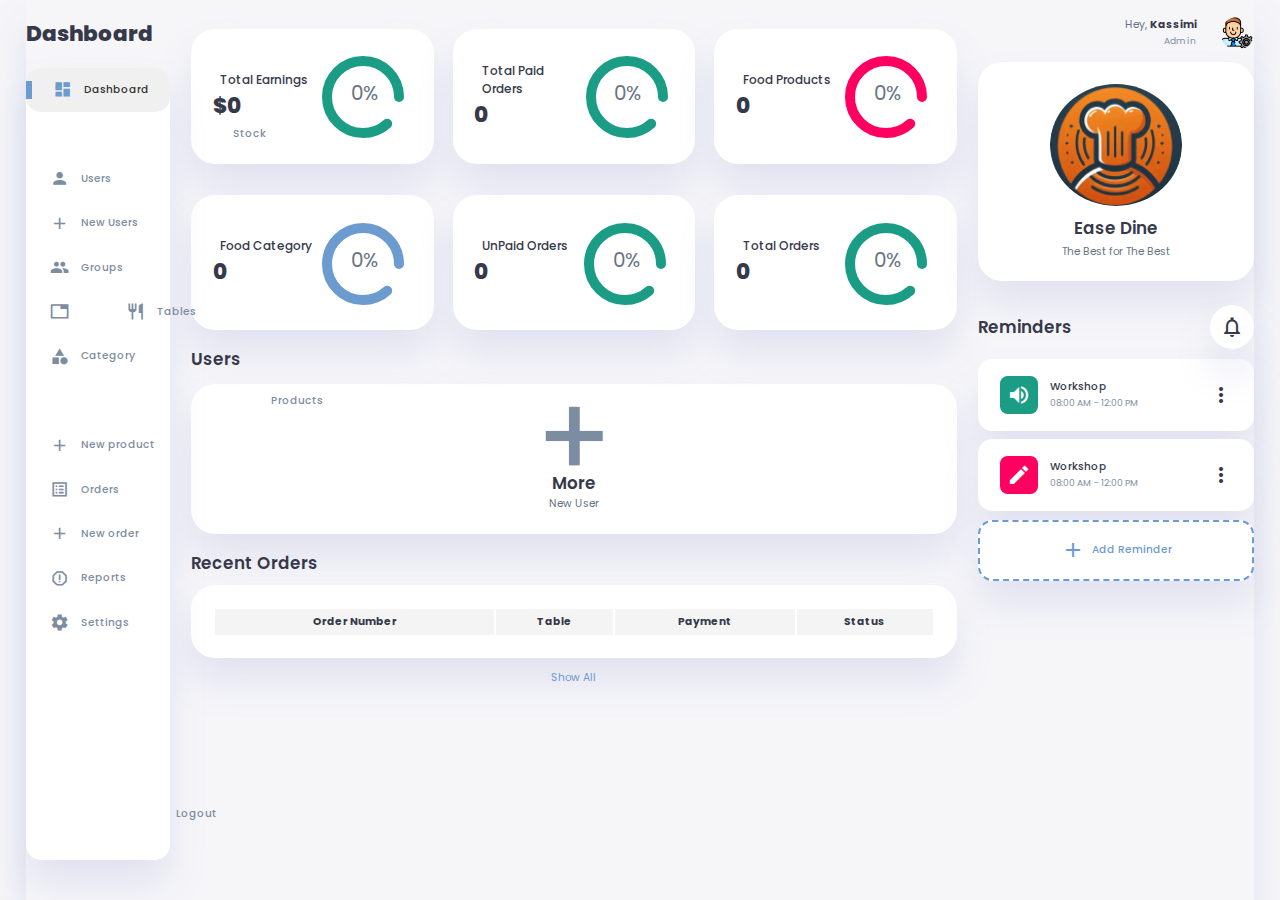
==== App/web/views/Dashboard/index.html @ 8036a4b0 "PFA 2024" ====
<!DOCTYPE html>
<html lang="en">

<head>
    <meta charset="UTF-8">
    <meta name="viewport" content="width=device-width, initial-scale=1.0">
    <link href="https://fonts.googleapis.com/icon?family=Material+Icons+Sharp" rel="stylesheet">
    <link rel="stylesheet" href="../../assets/styles/style.css"> 
    <link rel="stylesheet" href="../../assets/styles/mang_style.css">
    <title>Ease Dine</title>
    <link rel="icon" href="../web/images/logo.ico">
    
</head>

<body>

    <div class="container">
        <!-- Sidebar Section -->
        <aside>
            <div class="toggle">
                <h1>Dashboard</h1>
                <div class="close" id="close-btn" >
                    <span class="material-icons-sharp" >
                        close
                    </span>
                </div>
            </div>

            <div class="sidebar">
                <a href="../Dashboard/index.html" class="active">
                    <span class="material-icons-sharp">
                        dashboard
                    </span>
                    <h3>Dashboard</h3>
                </a>
                <a href="../stock/stock.html">
                    <span class="material-icons-sharp">
                        inventory
                    </span>
                    <h3>Stock</h3>
                </a>
                <a href="../users/users.html">
                    <span class="material-icons-sharp">
                        person
                    </span>
                    <h3>Users</h3>
                </a>
                <a href="../users/adduser.html">
                    <span class="material-icons-sharp">
                        add
                    </span>
                    <h3>New Users</h3>
                </a>
                <a href="../groups/group.html">
                    <span class="material-icons-sharp">group</span>
                    <h3>Groups</h3>
                </a>
                <a href="../Tables/tables.html">
                    <span class="material-icons-sharp">
                        table_restaurant
                    </span>
                    <h3>Tables</h3>
                </a>
                <a href="../categorys/category.html" >
                    <span class="material-icons-sharp">
                        category
                    </span>
                    <h3>Category</h3>
                </a>
                <a href="../products/products.html">
                    <span class="material-icons-sharp">
                        inventory_2
                    </span>
                    <h3>Products</h3>
                </a>
                <a href="../products/addproduct.html" >
                    <span class="material-icons-sharp">
                        add
                    </span>
                    <h3>New product</h3>
                </a>
                <a href="../Orders/orders.html" id="orders-link" >
                    <span class="material-icons-sharp">
                        list_alt
                    </span>
                    <h3>Orders</h3>
                    <span class="message-count" id="order-count" style="display: none;"></span>
                </a>
                
                <script>
                    document.addEventListener('DOMContentLoaded', function () {
                        updateOrderCount();
                    });
                
                    async function updateOrderCount() {
                        try {
                            const response = await eel.fetch_orders_status()();
                            console.log('Fetched orders:', response); 
                            const orderCount = response.length;
                
                            console.log('Order count:', orderCount);
                
                            const orderCountElement = document.getElementById('order-count');
                            
                            if (orderCount > 0) {
                                orderCountElement.textContent = orderCount;
                                orderCountElement.style.display = 'inline-block'; 
                            } else {
                                orderCountElement.style.display = 'none'; 
                            }
                        } catch (error) {
                            console.error('Error updating order count:', error);
                        }
                    }
                </script>               
                
                <a href="../Orders/addorder.html" >
                    <span class="material-icons-sharp">
                        add
                    </span>
                    <h3>New order</h3>
                </a>
                <a href="../Raports/report.html">
                    <span class="material-icons-sharp">
                        report_gmailerrorred
                    </span>
                    <h3>Reports</h3>
                </a>
                <a href="../Settings/settings.html">
                    <span class="material-icons-sharp">
                        settings
                    </span>
                    <h3>Settings</h3>
                </a>

                <a href="../../login.html">
                    <span class="material-icons-sharp">
                        logout
                    </span>
                    <h3>Logout</h3>
                </a>
            </div>
        </aside>
        <!-- End of Sidebar Section -->

        <!-- Main Content -->
        <main>

            <!-- Analyses -->
            <div class="analyse">
                <div class="sales">
                    <div class="status">
                        <div class="info">
                            <h3>Total Earnings</h3>
                            <h1 id="totalEarnings">$0</h1>
                        </div>
                        <div class="progresss">
                            <svg>
                                <circle id="earningsCircle" cx="38" cy="38" r="36"></circle>
                            </svg>
                            <div class="percentage">
                                <p id="earningsPercentage">0%</p>
                            </div>
                        </div>
                    </div>
                </div>
                
                <div class="sales">
                    <div class="status">
                        <div class="info">
                            <h3>Total Paid Orders</h3>
                            <h1 id="totalPaidOrders">0</h1>
                        </div>
                        <div class="progresss">
                            <svg>
                                <circle id="paidOrdersCircle" cx="38" cy="38" r="36"></circle>
                            </svg>
                            <div class="percentage">
                                <p id="paidOrdersPercentage">0%</p>
                            </div>
                        </div>
                    </div>
                </div>
                <div class="visits">
                    <div class="status">
                        <div class="info">
                            <h3>Food Products</h3>
                            <h1 id="totalFoodProducts">0</h1>
                        </div>
                        <div class="progresss">
                            <svg>
                                <circle id="foodProductsCircle" cx="38" cy="38" r="36"></circle>
                            </svg>
                            <div class="percentage">
                                <p id="foodProductsPercentage">0%</p>
                            </div>
                        </div>
                    </div>
                </div>
                <div class="searches">
                    <div class="status">
                        <div class="info">
                            <h3>Food Category</h3>
                            <h1 id="totalFoodCategory">0</h1>
                        </div>
                        <div class="progresss">
                            <svg>
                                <circle id="foodCategoryCircle" cx="38" cy="38" r="36"></circle>
                            </svg>
                            <div class="percentage">
                                <p id="foodCategoryPercentage">0%</p>
                            </div>
                        </div>
                    </div>
                </div>
                <div class="sales">
                    <div class="status">
                        <div class="info">
                            <h3>UnPaid Orders</h3>
                            <h1 id="totalUnPaidOrders">0</h1>
                        </div>
                        <div class="progresss">
                            <svg>
                                <circle id="unpaidOrdersCircle" cx="38" cy="38" r="36"></circle>
                            </svg>
                            <div class="percentage">
                                <p id="unpaidOrdersPercentage">0%</p>
                            </div>
                        </div>
                    </div>
                </div>
                <div class="sales">
                    <div class="status">
                        <div class="info">
                            <h3>Total Orders</h3>
                            <h1 id="totalOrders">0</h1>
                        </div>
                        <div class="progresss">
                            <svg>
                                <circle id="totalOrdersCircle" cx="38" cy="38" r="36"></circle>
                            </svg>
                            <div class="percentage">
                                <p id="totalOrdersPercentage">0%</p>
                            </div>
                        </div>
                    </div>
                </div>
            </div>

            <!-- End of Analyses -->

            <!-- New Users Section -->
            <div class="new-users">
                <h2>Users</h2>
                <div class="user-list">
                    <!-- Users will be dynamically inserted here -->
                    <div class="user">
                        <a href="../users/adduser.html">
                            <img src="../../images/plus.png" alt="Add more users">
                        </a>
                        <h2>More</h2>
                        <p>New User</p>
                    </div>
                </div>
            </div>
            <!-- End of New Users Section -->
            
            <!-- Recent Orders Table -->
            <div class="recent-orders">
                <h2>Recent Orders</h2>
                <table class="manage-users-container">
                    <thead>
                        <tr>
                            <th>Order Number</th>
                            <th>Table</th>
                            <th>Payment</th>
                            <th>Status</th>
                        </tr>
                    </thead>
                    <tbody id="order-data">
                        <!-- Order data will be inserted here -->
                    </tbody>
                </table>
                </table>
                <a href="../Orders/orders.html">Show All</a>
            </div>
            <!-- End of Recent Orders -->

        </main>
        <!-- End of Main Content -->

        <!-- Right Section -->
        <div class="right-section">
            <div class="nav">
                

                <div class="profile">
                    <div class="info">
                        <p>Hey, <b>Kassimi</b></p>
                        <small class="text-muted">Admin</small>
                    </div>
                    <div class="profile-photo">
                        <img src="../../images/administrateur.png" alt="Admin profile picture">
                    </div>
                </div>

            </div>
            <!-- End of Nav -->

            <div class="user-profile">
                <div class="logo">
                    <img src="../../images/-1cbf38203acc415288c07dd08199e82e-1@2x.png" alt="Company logo">
                    <h2>Ease Dine</h2>
                    <p>The Best for The Best</p>
                </div>
            </div>

            <div class="reminders">
                <div class="header">
                    <h2>Reminders</h2>
                    <span class="material-icons-sharp">
                        notifications_none
                    </span>
                </div>

                <div class="notification">
                    <div class="icon">
                        <span class="material-icons-sharp">
                            volume_up
                        </span>
                    </div>
                    <div class="content">
                        <div class="info">
                            <h3>Workshop</h3>
                            <small class="text-muted">
                                08:00 AM - 12:00 PM
                            </small>
                        </div>
                        <span class="material-icons-sharp">
                            more_vert
                        </span>
                    </div>
                </div>

                <div class="notification deactive">
                    <div class="icon">
                        <span class="material-icons-sharp">
                            edit
                        </span>
                    </div>
                    <div class="content">
                        <div class="info">
                            <h3>Workshop</h3>
                            <small class="text-muted">
                                08:00 AM - 12:00 PM
                            </small>
                        </div>
                        <span class="material-icons-sharp">
                            more_vert
                        </span>
                    </div>
                </div>

                <div class="notification add-reminder">
                    <div>
                        <span class="material-icons-sharp">
                            add
                        </span>
                        <h3>Add Reminder</h3>
                    </div>
                </div>

            </div>

        </div>
        <!-- End of Right Section -->

    </div> <!-- End of container -->

    <script type="text/javascript" src="/eel.js"></script>
    <script src="../../assets/scripts/dashboard.js"></script>

</body>

</html>
---- App/web/assets/styles/style.css ----
@import url('https://fonts.googleapis.com/css2?family=Poppins:wght@300;400;500;600;700;800&display=swap');

:root{
    --color-primary: #6C9BCF;
    --color-danger: #FF0060;
    --color-success: #1B9C85;
    --color-warning: #F7D060;
    --color-white: #fff;
    --color-info-dark: #7d8da1;
    --color-dark: #363949;
    --color-light: rgba(132, 139, 200, 0.18);
    --color-dark-variant: #677483;
    --color-background: #f6f6f9;

    --card-border-radius: 2rem;
    --border-radius-1: 0.4rem;
    --border-radius-2: 1.2rem;

    --card-padding: 1.8rem;
    --padding-1: 1.2rem;

    --box-shadow: 0 2rem 3rem var(--color-light);
}

.dark-mode-variables{
    --color-background: #181a1e;
    --color-white: #202528;
    --color-dark: #edeffd;
    --color-dark-variant: #a3bdcc;
    --color-light: rgba(0, 0, 0, 0.4);
    --box-shadow: 0 2rem 3rem var(--color-light);
}

*{
    margin: 0;
    padding: 0;
    outline: 0;
    appearance: 0;
    border: 0;
    text-decoration: none;
    box-sizing: border-box;
}

html{
    font-size: 12px;
}

body{
    width: 100vw;
    height: 100vh;
    font-family: 'Poppins', sans-serif;
    font-size: 0.88rem;
    user-select: none;
    overflow-x: hidden;
    color: var(--color-dark);
    background-color: var(--color-background);
}

a{
    color: var(--color-dark);
}

img{
    display: block;
    width: 100%;
    object-fit: cover;
}

h1{
    font-weight: 800;
    font-size: 1.3rem;
    
}

h2{
    font-weight: 600;
    font-size: 1.4rem;
    right: 2rem;
}

h3{
    font-weight: 500;
    font-size: 0.87rem;
}

small{
    font-size: 0.76rem;
}

p{
    color: var(--color-dark-variant);
}

b{
    color: var(--color-dark);
}

.text-muted{
    color: var(--color-info-dark);
}

.primary{
    color: var(--color-primary);
}

.danger{
    color: var(--color-danger);
    right: 3rem;
}

.success{
    color: var(--color-success);
}

.warning{
    color: var(--color-warning);
}

.container{
    display: grid;
    width: 96%;
    margin: 0 auto;
    gap: 1.8rem;
    grid-template-columns: 12rem auto 23rem;
}

aside{
    height: 100vh;
}

aside .toggle{
    display: flex;
    align-items: center;
    justify-content: space-between;
    margin-top: 1.4rem;
    bottom: 5rem;
}

aside .toggle .logo{
    display: flex;
    gap: 0.5rem;
}
.analyse {
    display: flex;
    justify-content: space-between;
    flex-wrap: wrap;
}


.info h1, .info h3 {
    margin: 0;
}
.progresss {
    display: flex;
    align-items: center;
}
.progresss svg {
    width: 76px;
    height: 76px;
}
.progresss circle {
    fill: none;
    stroke-width: 4;
    stroke: #00aaff;
    stroke-dasharray: 226;
    stroke-dashoffset: 0;
    transition: stroke-dashoffset 1s ease-out;
}
.percentage p {
    margin: 0;
    font-size: 20px;
}


aside .toggle .close{
    padding-right: 1rem;
    display: none;
}

aside .sidebar{
    display: flex;
    flex-direction: column;
    background-color: var(--color-white);
    box-shadow: var(--box-shadow);
    border-radius: 15px;
    height: 88vh;
    position: relative;
    top: 1.5rem;
    transition: all 0.3s ease;
}

aside .sidebar:hover{
    box-shadow: none;
}

aside .sidebar a{
    display: flex;
    align-items: center;
    color: var(--color-info-dark);
    height: 3.7rem;
    gap: 1rem;
    position: relative;
    margin-left: 2rem;
    transition: all 0.3s ease;
}

aside .sidebar a span{
    font-size: 1.6rem;
    transition: all 0.3s ease;
}

aside .sidebar a:last-child{
    position: absolute;
    bottom: 2rem;
    width: 100%;
}

.sidebar a.active {
    background-color: #f0f0f0;
    color: #333;
    width: 100%;
    margin-left: 0;
    border-radius: 15px;
}


aside .sidebar a.active::before{
    content: '';
    width: 6px;
    height: 18px;
    background-color: var(--color-primary);
    
}

aside .sidebar a.active span{
    color: var(--color-primary);
    margin-left: calc(1rem - 3px);
    
}

aside .sidebar a:hover{
    color: var(--color-primary);
}

aside .sidebar a:hover span{
    margin-left: 0.6rem;
}

aside .sidebar .message-count{
    background-color: var(--color-danger);
    padding: 2px 6px;
    color: var(--color-white);
    font-size: 11px;
    border-radius: var(--border-radius-1);
}

main{
    margin-top: 1.4rem;
}

main .analyse{
    display: grid;
    grid-template-columns: repeat(3, 1fr);
    gap: 1.6rem;
}

main .analyse > div{
    background-color: var(--color-white);
    padding: var(--card-padding);
    border-radius: var(--card-border-radius);
    margin-top: 1rem;
    box-shadow: var(--box-shadow);
    cursor: pointer;
    transition: all 0.3s ease;
}

main .analyse > div:hover{
    box-shadow: none;
}

main .analyse > div .status{
    display: flex;
    align-items: center;
    justify-content: space-between;
}

main .analyse h3{
    margin-left: 0.6rem;
    font-size: 1rem;
}

main .analyse .progresss{
    position: relative;
    width: 92px;
    height: 92px;
    border-radius: 50%;
}

main .analyse svg{
    width: 7rem;
    height: 7rem;
}

main .analyse svg circle{
    fill: none;
    stroke-width: 10;
    stroke-linecap: round;
    transform: translate(5px, 5px);
}

main .analyse .sales svg circle{
    stroke: var(--color-success);
    stroke-dashoffset: -30;
    stroke-dasharray: 200;
}

main .analyse .visits svg circle{
    stroke: var(--color-danger);
    stroke-dashoffset: -30;
    stroke-dasharray: 200;
}

main .analyse .searches svg circle{
    stroke: var(--color-primary);
    stroke-dashoffset: -30;
    stroke-dasharray: 200;
}

main .analyse .progresss .percentage{
    position: absolute;
    top: -3px;
    left: -1px;
    display: flex;
    align-items: center;
    justify-content: center;
    height: 100%;
    width: 100%;
}

main .new-users{
    margin-top: 1.3rem;
}

main .new-users .user-list{
    background-color: var(--color-white);
    padding: var(--card-padding);
    border-radius: var(--card-border-radius);
    margin-top: 1rem;
    box-shadow: var(--box-shadow);
    display: flex;
    justify-content: space-around;
    flex-wrap: wrap;
    gap: 1.4rem;
    cursor: pointer;
    transition: all 0.3s ease;
}

main .new-users .user-list:hover{
    box-shadow: none;
}

main .new-users .user-list .user{
    display: flex;
    flex-direction: column;
    align-items: center;
    justify-content: center;
}

main .new-users .user-list .user img{
    width: 5rem;
    height: 5rem;
    margin-bottom: 0.4rem;
    border-radius: 50%;
}

main .recent-orders{
    margin-top: 1.3rem;
}

main .recent-orders h2{
    margin-bottom: 0.8rem;
}

main .recent-orders table{
    background-color: var(--color-white);
    width: 100%;
    padding: var(--card-padding);
    text-align: center;
    box-shadow: var(--box-shadow);
    border-radius: var(--card-border-radius);
    transition: all 0.3s ease;
}

main .recent-orders table:hover{
    box-shadow: none;
}

main table tbody td{
    height: 2.8rem;
    border-bottom: 1px solid var(--color-light);
    color: var(--color-dark-variant);
}

main table tbody tr:last-child td{
    border: none;
}

main .recent-orders a{
    text-align: center;
    display: block;
    margin: 1rem auto;
    color: var(--color-primary);
}

.right-section{
    margin-top: 1.4rem;
}

.right-section .nav{
    display: flex;
    justify-content: end;
    gap: 2rem;
}

.right-section .nav button{
    display: none;
}

.right-section .dark-mode{
    background-color: var(--color-light);
    display: flex;
    justify-content: space-between;
    align-items: center;
    height: 1.6rem;
    width: 4.2rem;
    cursor: pointer;
    border-radius: var(--border-radius-1);
}

.right-section .dark-mode span{
    font-size: 1.2rem;
    width: 50%;
    height: 100%;
    display: flex;
    align-items: center;
    justify-content: center;
}

.right-section .dark-mode span.active{
    background-color: var(--color-primary);
    color: white;
    border-radius: var(--border-radius-1);
}

.right-section .nav .profile{
    display: flex;
    gap: 2rem;
    text-align: right;
}

.right-section .nav .profile .profile-photo{
    width: 2.8rem;
    height: 2.8rem;
    border-radius: 50%;
    overflow: hidden;
}

.right-section .user-profile{
    display: flex;
    justify-content: center;
    text-align: center;
    margin-top: 1rem;
    background-color: var(--color-white);
    padding: var(--card-padding);
    border-radius: var(--card-border-radius);
    box-shadow: var(--box-shadow);
    cursor: pointer;
    transition: all 0.3s ease;
}

.right-section .user-profile:hover{
    box-shadow: none;
}

.right-section .user-profile img{
    width: 11rem;
    height: auto;
    margin-bottom: 0.8rem;
    border-radius: 50%;
}

.right-section .user-profile h2{
    margin-bottom: 0.2rem;
}

.right-section .reminders{
    margin-top: 2rem;
}

.right-section .reminders .header{
    display: flex;
    align-items: center;
    justify-content: space-between;
    margin-bottom: 0.8rem;
}

.right-section .reminders .header span{
    padding: 10px;
    box-shadow: var(--box-shadow);
    background-color: var(--color-white);
    border-radius: 50%;
}

.right-section .reminders .notification{
    background-color: var(--color-white);
    display: flex;
    align-items: center;
    gap: 1rem;
    margin-bottom: 0.7rem;
    padding: 1.4rem var(--card-padding);
    border-radius: var(--border-radius-2);
    box-shadow: var(--box-shadow);
    cursor: pointer;
    transition: all 0.3s ease;
}

.right-section .reminders .notification:hover{
    box-shadow: none;
}

.right-section .reminders .notification .content{
    display: flex;
    justify-content: space-between;
    align-items: center;
    margin: 0;
    width: 100%;
}

.right-section .reminders .notification .icon{
    padding: 0.6rem;
    color: var(--color-white);
    background-color: var(--color-success);
    border-radius: 20%;
    display: flex;
}

.right-section .reminders .notification.deactive .icon{
    background-color: var(--color-danger);
}

.right-section .reminders .add-reminder{
    background-color: var(--color-white);
    border: 2px dashed var(--color-primary);
    color: var(--color-primary);
    display: flex;
    align-items: center;
    justify-content: center;
    cursor: pointer;
}

.right-section .reminders .add-reminder:hover{
    background-color: var(--color-primary);
    color: white;
}

.right-section .reminders .add-reminder div{
    display: flex;
    align-items: center;
    gap: 0.6rem;
}

@media screen and (max-width: 1200px) {
    .container{
        width: 95%;
        grid-template-columns: 7rem auto 23rem;
    }

    aside .logo h2{
        display: none;
    }

    aside .sidebar h3{
        display: none;
    }

    aside .sidebar a{
        width: 5.6rem;
    }

    aside .sidebar a:last-child{
        position: relative;
        margin-top: 1.8rem;
    }

    main .analyse{
        grid-template-columns: 1fr;
        gap: 0;
    }

    main .new-users .user-list .user{
        flex-basis: 40%;
    }

    main .recent-orders {
        width: 94%;
        position: absolute;
        left: 50%;
        transform: translateX(-50%);
        margin: 2rem 0 0 0.8rem;
    }

    main .recent-orders table{
        width: 83vw;
    }

    main table thead tr th:last-child,
    main table thead tr th:first-child{
        display: none;
    }

    main table tbody tr td:last-child,
    main table tbody tr td:first-child{
        display: none;
    }

}

@media screen and (max-width: 768px) {
    .container{
        width: 100%;
        grid-template-columns: 1fr;
        padding: 0 var(--padding-1);
    }

    aside{
        position: fixed;
        background-color: var(--color-white);
        width: 15rem;
        z-index: 3;
        box-shadow: 1rem 3rem 4rem var(--color-light);
        height: 100vh;
        left: -100%;
        display: none;
        animation: showMenu 0.4s ease forwards;
    }

    @keyframes showMenu {
       to{
        left: 0;
       } 
    }

    aside .logo{
        margin-left: 1rem;
    }

    aside .logo h2{
        display: inline;
    }

    aside .sidebar h3{
        display: inline;
    }

    aside .sidebar a{
        width: 100%;
        height: 3.4rem;
    }

    aside .sidebar a:last-child{
        position: absolute;
        bottom: 5rem;
    }

    aside .toggle .close{
        display: inline-block;
        cursor: pointer;
    }

    main{
        margin-top: 8rem;
        padding: 0 1rem;
    }

    main .new-users .user-list .user{
        flex-basis: 35%;
    }

    main .recent-orders{
        position: relative;
        margin: 3rem 0 0 0;
        width: 100%;
    }

    main .recent-orders table{
        width: 100%;
        margin: 0;
    }

    .right-section{
        width: 94%;
        margin: 0 auto 4rem;
    }

    .right-section .nav{
        position: fixed;
        top: 0;
        left: 0;
        align-items: center;
        background-color: var(--color-white);
        padding: 0 var(--padding-1);
        height: 4.6rem;
        width: 100%;
        z-index: 2;
        box-shadow: 0 1rem 1rem var(--color-light);
        margin: 0;
    }

    .right-section .nav .dark-mode{
        width: 4.4rem;
        position: absolute;
        left: 66%;
    }

    .right-section .profile .info{
        display: none;
    }

    .right-section .nav button{
        display: inline-block;
        background-color: transparent;
        cursor: pointer;
        color: var(--color-dark);
        position: absolute;
        left: 1rem;
    }

    .right-section .nav button span{
        font-size: 2rem;
    }

}
---- App/web/assets/styles/mang_style.css ----
:root {
    --color-primary: #6C9BCF;
    --color-danger: #FF0060;
    --color-success: #1B9C85;
    --color-warning: #F7D060;
    --color-white: #fff;
    --color-info-dark: #7d8da1;
    --color-dark: #363949;
    --color-light: rgba(132, 139, 200, 0.18);
    --color-dark-variant: #677483;
    --color-background: #f6f6f9;
    --card-border-radius: 2rem;
    --border-radius-1: 0.4rem;
    --border-radius-2: 1.2rem;
    --card-padding: 1.8rem;
    --padding-1: 1.2rem;
    --box-shadow: 0 2rem 3rem var(--color-light);
}

.dark-mode-variables {
    --color-background: #181a1e;
    --color-white: #202528;
    --color-dark: #edeffd;
    --color-dark-variant: #a3bdcc;
    --color-light: rgba(0, 0, 0, 0.4);
    --box-shadow: 0 2rem 3rem var(--color-light);
}

* {
    margin: 0;
    padding: 0;
    outline: 0;
    appearance: 0;
    border: 0;
    text-decoration: none;
    box-sizing: border-box;
}

html {
    font-size: 12px;
}

body {
    width: 100vw;
    height: 100vh;
    font-family: 'Poppins', sans-serif;
    font-size: 0.88rem;
    user-select: none;
    overflow-x: hidden;
    color: var(--color-dark);
    background-color: var(--color-background);
}

a {
    color: var(--color-dark);
}

img {
    display: block;
    width: 100%;
    object-fit: cover;
}

h1 {
    font-weight: 800;
    font-size: 1.8rem;
}

h2 {
    font-weight: 600;
    font-size: 1.4rem;
    right: 2rem;
}

h3 {
    font-weight: 500;
    font-size: 0.87rem;
}

small {
    font-size: 0.76rem;
}

p {
    color: var(--color-dark-variant);
}

b {
    color: var(--color-dark);
}

.text-muted {
    color: var(--color-info-dark);
}

.primary {
    color: var(--color-primary);
}

.danger {
    color: var(--color-danger);
    right: 3rem;
}

.success {
    color: var(--color-success);
}

.warning {
    color: var(--color-warning);
}

.container {
    display: grid;
    width: 96%;
    margin: 0 auto;
    gap: 1.8rem;
    grid-template-columns: 12rem auto 23rem;
    box-shadow: var(--box-shadow);
}

.manage-users-container {
    width: 100%;
    max-width: 1000px;
    margin: 0 auto;
}

.manage-users-container h2 {
    text-align: center;
    margin-bottom: 20px;
}

.manage-users-container table {
    width: 100%;
    border-collapse: collapse;
    margin-bottom: 20px;
    background-color: var(--color-white);
    transition: all 0.3s ease;
    margin: 4rem 0px;
}

.manage-users-container th, .manage-users-container td {
    padding: 5px 0px;
    text-align: center;
}

.manage-users-container th {
    background-color: #f4f4f4;
}

.manage-users-container .actions {
    display: flex;
    justify-content: space-around;
}

.manage-users-container .actions button {
    padding: 5px 10px;
    border: none;
    border-radius: 4px;
    cursor: pointer;
}

.manage-users-container .actions .edit-btn {
    background-color: var(--color-primary);
    color: var(--color-white);
}

.manage-users-container .actions .delete-btn {
    background-color: var(--color-danger);
    color: var(--color-white);
}

.pagination {
    display: flex;
    justify-content: center;
    list-style-type: none;
    padding: 0;
}

.pagination li {
    margin: 0 5px;
}

.pagination a {
    text-decoration: none;
    padding: 5px 10px;
    border: 1px solid #ccc;
    color: #333;
    border-radius: 4px;
}

.form-container {
    display: flex;
    flex-wrap: wrap;
    justify-content: space-between;
    padding: 15px;
    background-color: #fff;
    box-shadow: 0 2px 4px rgba(0, 0, 0, 0.1);
    border-radius: 1.5rem;
    margin-top:1.4rem;
}

.form-left, .form-right {
    width: 100%;
    max-width: 48%;
    box-sizing: border-box;
}

.form-group {
    margin-bottom: 15px;
}

.form-group label {
    display: block;
    font-weight: bold;
    margin-bottom: 5px;
    color: #333;
}

.form-group input, .form-group textarea, .form-group select {
    width: 100%;
    padding: 10px;
    border: 1px solid #ccc;
    border-radius: 4px;
    box-sizing: border-box;
}

.form-group select {
    appearance: none;
    background: url('data:image/svg+xml;utf8,<svg fill="%23333" height="20" viewBox="0 0 24 24" width="20" xmlns="http://www.w3.org/2000/svg"><path d="M7 10l5 5 5-5z"/></svg>') no-repeat right 10px center;
    background-size: 16px 16px;
    padding-right: 30px;
}

.radio-group {
    display: flex;
    justify-content: space-between;
    align-items: center;
}

.radio-group input[type="radio"] {
    margin-right: 5px;
}

.radio-group label {
    margin-right: 15px;
}

.button-container {
    width: 100%;
    display: flex;
    justify-content: center;
    margin-top: 20px;
}

.submit-btn {
    padding: 10px 20px;
    background-color: #007bff;
    color: #fff;
    border: none;
    border-radius: 4px;
    cursor: pointer;
    transition: background-color 0.3s ease;
    text-align: center;
}

.submit-btn:hover {
    background-color: #0056b3;
}

.chart-container {
    width: 100%;
    margin: 0 auto;
    padding: 20px;
    background-color: var(--color-white);
    border-radius: 1.5rem;
    box-shadow: var(--box-shadow);
    margin-top: 2rem;
}
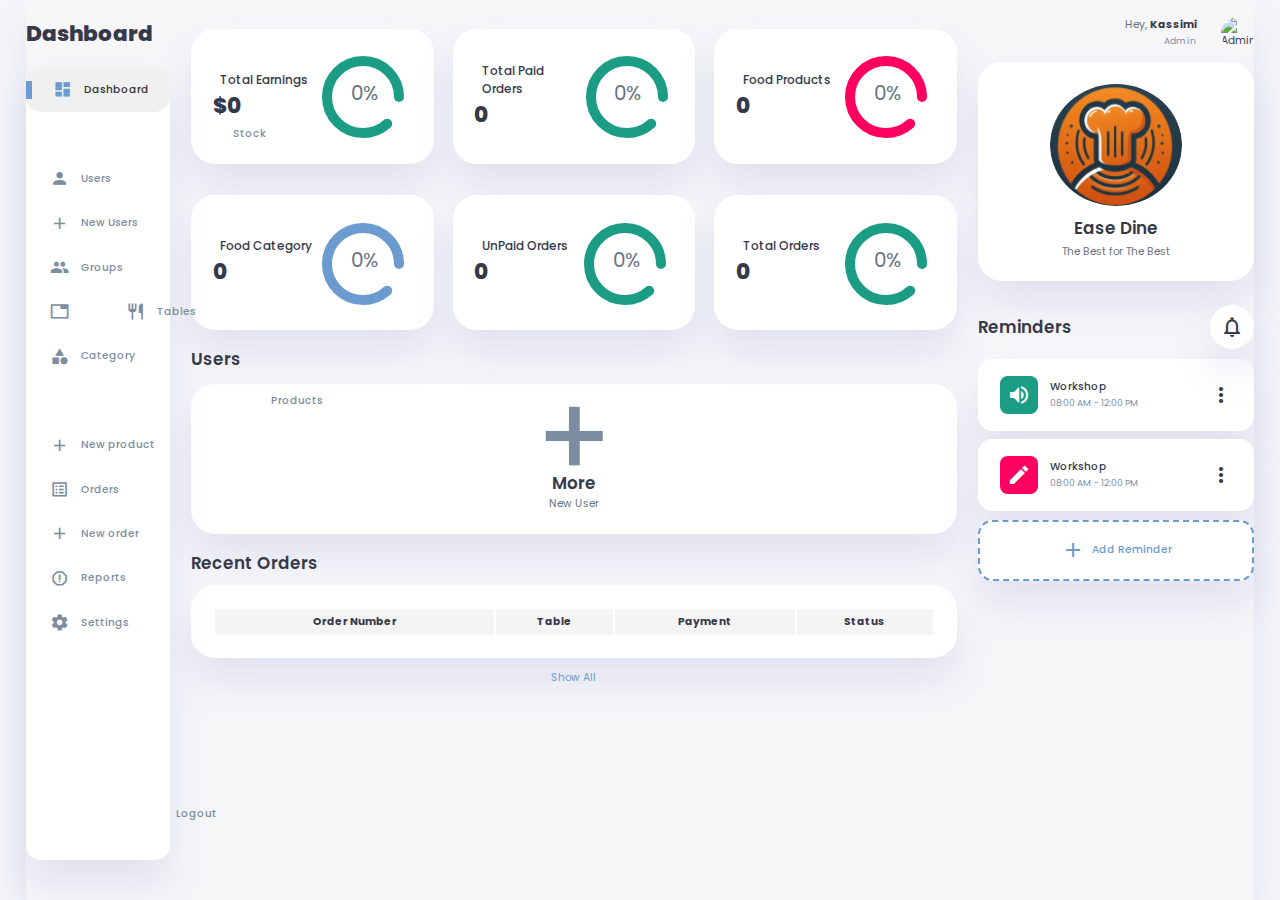
==== commit 6ea958d4: "PFA 2024" ====
--- a/App/web/views/Dashboard/index.html
+++ b/App/web/views/Dashboard/index.html
@@ -291,20 +291,49 @@
 
         <!-- Right Section -->
         <div class="right-section">
+            <script>
+                document.addEventListener('DOMContentLoaded', (event) => {
+                    
+                    const userId = sessionStorage.getItem('user_id');
+                    const groupId = sessionStorage.getItem('group_id');
+                    
+                    // Fetch user details by user ID
+                    eel.fetch_userbyid(userId)(function(user) {
+                        if (user) {
+                            document.getElementById('username').textContent = user[1];
+                        } else {
+                            document.getElementById('username').textContent = 'Unknown User';
+                        }
+                    });
+                    
+                    // Fetch group details by group ID
+                    eel.fetch_group_by_id(groupId)(function(groupName) {
+                        const userRoleElement = document.getElementById('user-role');
+                        userRoleElement.textContent = groupName;
+            
+                        // Update profile image based on the group name
+                        const profileImage = document.querySelector('.profile-photo img');
+                        if (groupName === "Admin") {
+                            profileImage.src = '../../images/administrateur.png';
+                        } else {
+                            profileImage.src = '../../images/homme.png';
+                        }
+                    });
+                });
+            </script>
+            
             <div class="nav">
-                
-
                 <div class="profile">
                     <div class="info">
-                        <p>Hey, <b>Kassimi</b></p>
-                        <small class="text-muted">Admin</small>
+                        <p>Hey, <b id="username">Kassimi</b></p>
+                        <small class="text-muted" id="user-role">Admin</small>
                     </div>
                     <div class="profile-photo">
-                        <img src="../../images/administrateur.png" alt="Admin profile picture">
-                    </div>
-                </div>
-
-            </div>
+                        <img src="" alt="Admin profile picture">
+                    </div>
+                </div>
+            </div>
+            
             <!-- End of Nav -->
 
             <div class="user-profile">
